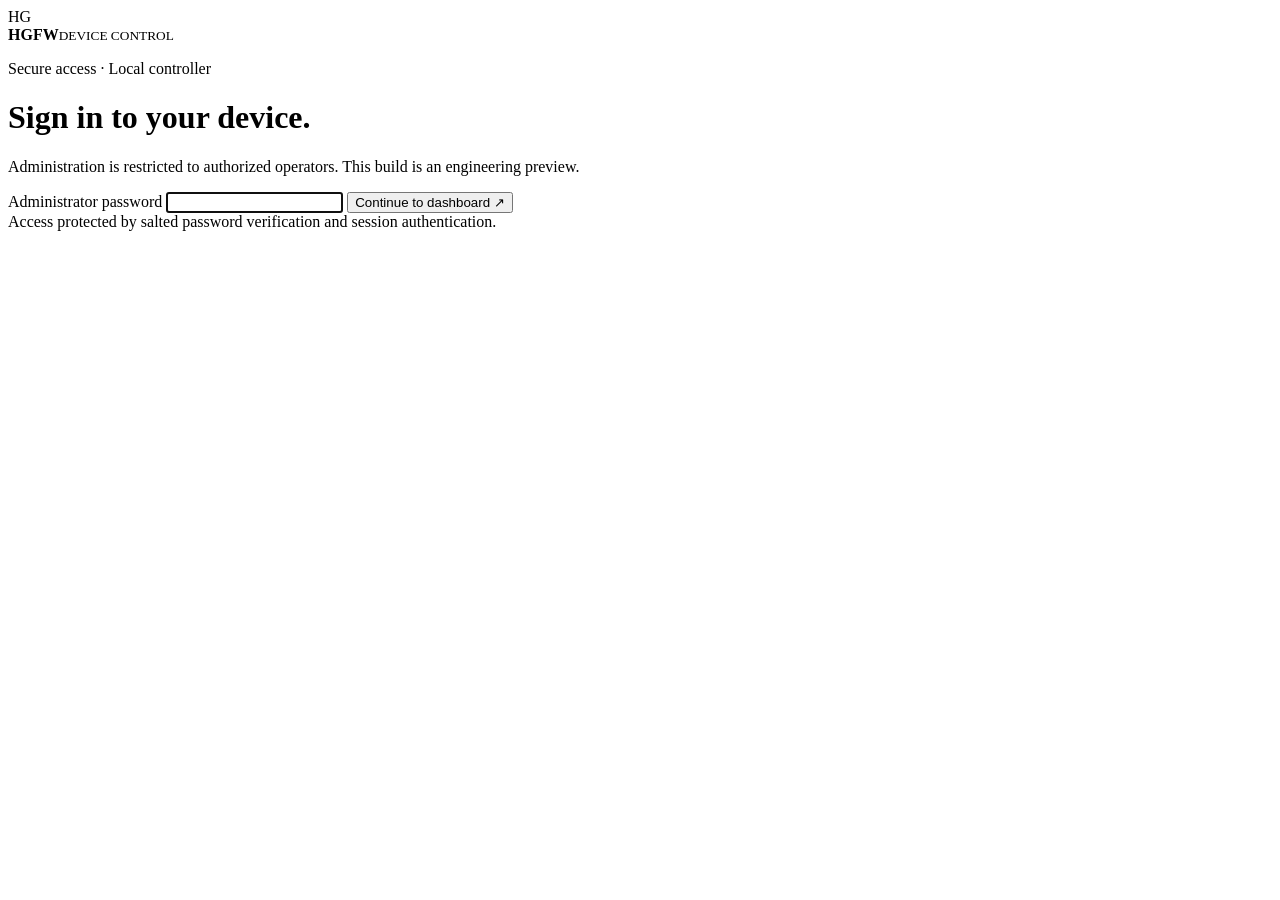
==== internal/admin/static/login.html @ 3eb64afe "feat: add ARMv7 HGFW supervisor, device tools and authenticated dashboard" ====
<!doctype html>
<html lang="en">
<head><meta charset="utf-8"><meta name="viewport" content="width=device-width,initial-scale=1">
<meta name="color-scheme" content="light"><title>Sign in — HGFW</title>
<link rel="stylesheet" href="/assets/style.css"></head>
<body class="login-page">
<main class="login-card" aria-labelledby="title">
<div class="brand"><span class="brand-mark" aria-hidden="true">H<span>G</span></span><div><strong>HGFW</strong><small>DEVICE CONTROL</small></div></div>
<p class="eyebrow">Secure access · Local controller</p>
<h1 id="title">Sign in to your device.</h1>
<p class="muted">Administration is restricted to authorized operators. This build is an engineering preview.</p>
<form method="post" action="/login">
<label for="password">Administrator password</label>
<input id="password" name="password" type="password" required minlength="12" autocomplete="current-password" autofocus>
<button type="submit" class="primary">Continue to dashboard <span aria-hidden="true">↗</span></button>
</form>
<div class="login-footer"><span class="signal-dot" aria-hidden="true"></span> Access protected by salted password verification and session authentication.</div>
</main>
</body>
</html>
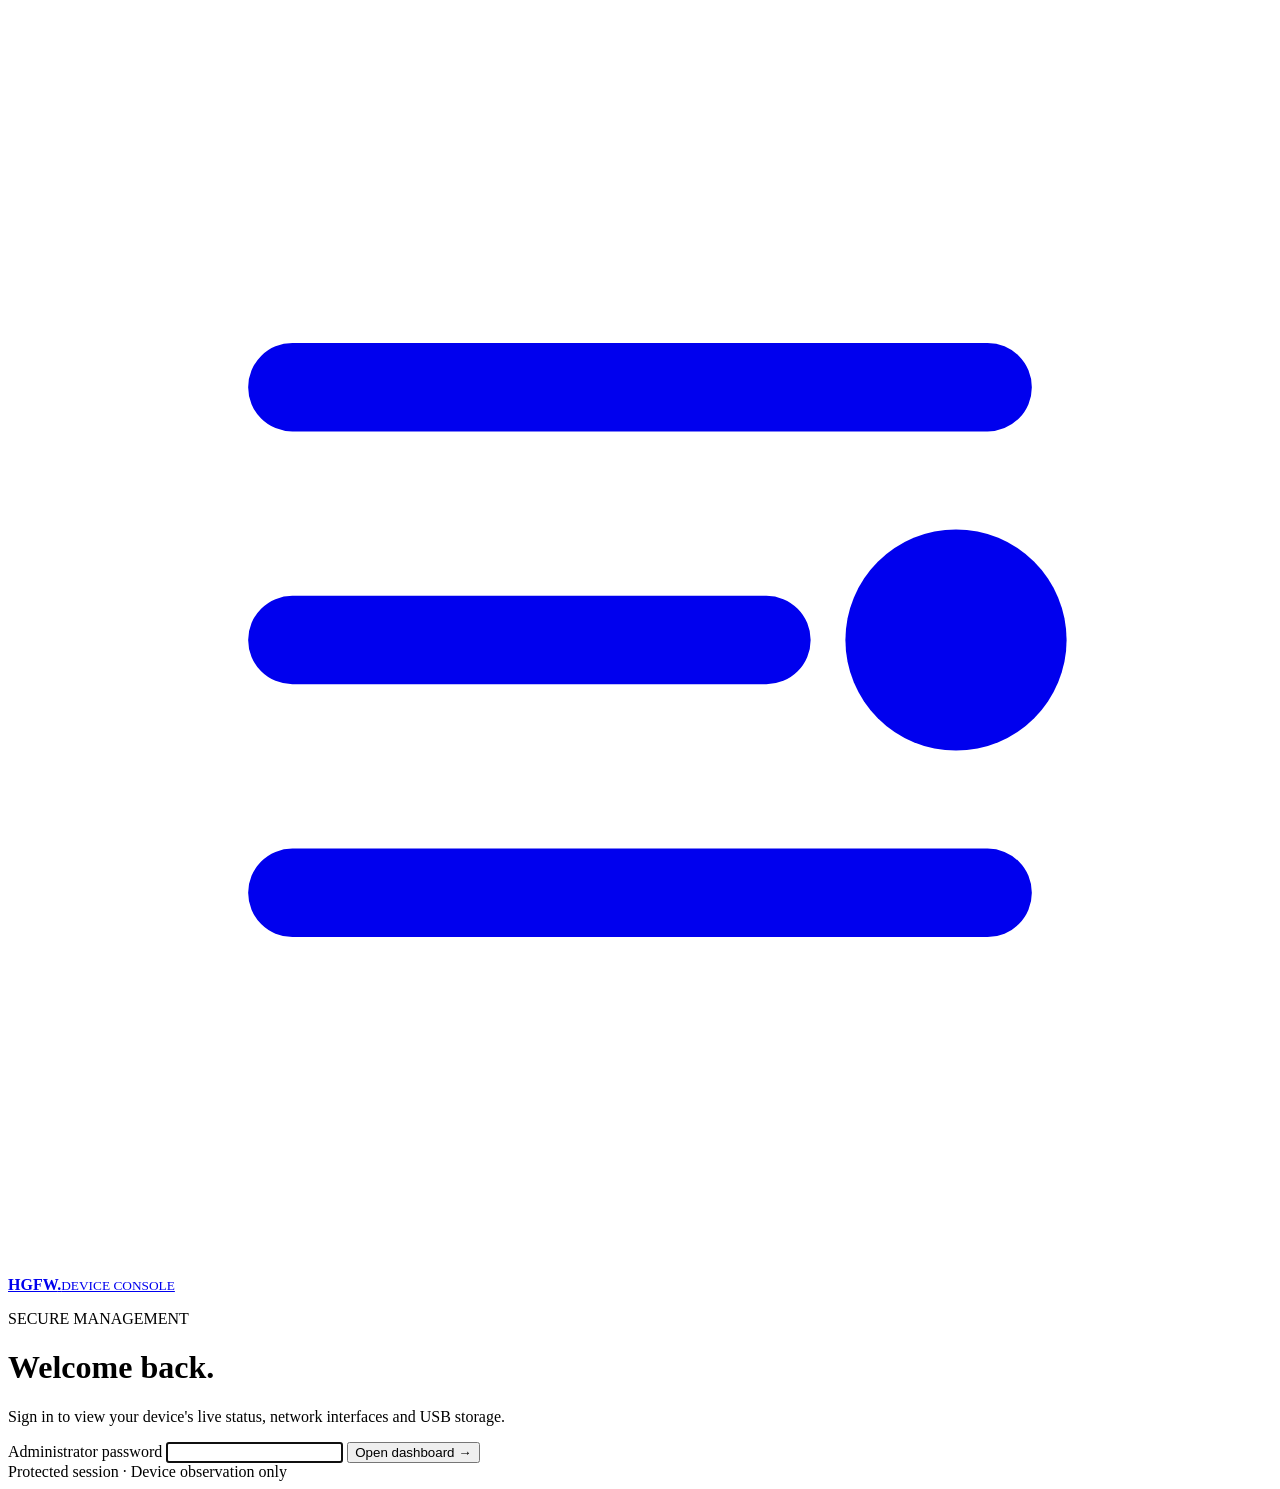
==== commit b37750c8: "feat: redesign HGFW console with focused responsive router views" ====
--- a/internal/admin/static/login.html
+++ b/internal/admin/static/login.html
@@ -1,20 +1,21 @@
 <!doctype html>
 <html lang="en">
 <head><meta charset="utf-8"><meta name="viewport" content="width=device-width,initial-scale=1">
-<meta name="color-scheme" content="light"><title>Sign in — HGFW</title>
-<link rel="stylesheet" href="/assets/style.css"></head>
+<meta name="color-scheme" content="light"><meta name="theme-color" content="#102238">
+<title>Sign in · HGFW Console</title><link rel="stylesheet" href="/assets/style.css"></head>
 <body class="login-page">
 <main class="login-card" aria-labelledby="title">
-<div class="brand"><span class="brand-mark" aria-hidden="true">H<span>G</span></span><div><strong>HGFW</strong><small>DEVICE CONTROL</small></div></div>
-<p class="eyebrow">Secure access · Local controller</p>
-<h1 id="title">Sign in to your device.</h1>
-<p class="muted">Administration is restricted to authorized operators. This build is an engineering preview.</p>
-<form method="post" action="/login">
-<label for="password">Administrator password</label>
-<input id="password" name="password" type="password" required minlength="12" autocomplete="current-password" autofocus>
-<button type="submit" class="primary">Continue to dashboard <span aria-hidden="true">↗</span></button>
-</form>
-<div class="login-footer"><span class="signal-dot" aria-hidden="true"></span> Access protected by salted password verification and session authentication.</div>
+  <a href="/login" class="brand"><span class="brand-emblem" aria-hidden="true"><svg viewBox="0 0 40 40" fill="none"><path d="M9 12h22M9 20h15M9 28h22" stroke="currentColor" stroke-width="2.8" stroke-linecap="round"/><circle cx="30" cy="20" r="3.5" fill="currentColor"/></svg></span><span class="brand-copy"><strong>HGFW<span class="brand-dot">.</span></strong><small>DEVICE CONSOLE</small></span></a>
+  <p class="eyebrow">SECURE MANAGEMENT</p>
+  <h1 id="title">Welcome back<span class="accent-mark">.</span></h1>
+  <p class="muted">Sign in to view your device's live status, network interfaces and USB storage.</p>
+  <form method="post" action="/login">
+    <input type="hidden" name="username" value="admin" autocomplete="username">
+    <label for="password">Administrator password</label>
+    <input id="password" name="password" type="password" required minlength="12" autocomplete="current-password" autofocus>
+    <button type="submit" class="primary">Open dashboard <span aria-hidden="true">→</span></button>
+  </form>
+  <div class="login-footer"><span class="status-beacon" aria-hidden="true"></span> Protected session · Device observation only</div>
 </main>
 </body>
 </html>
